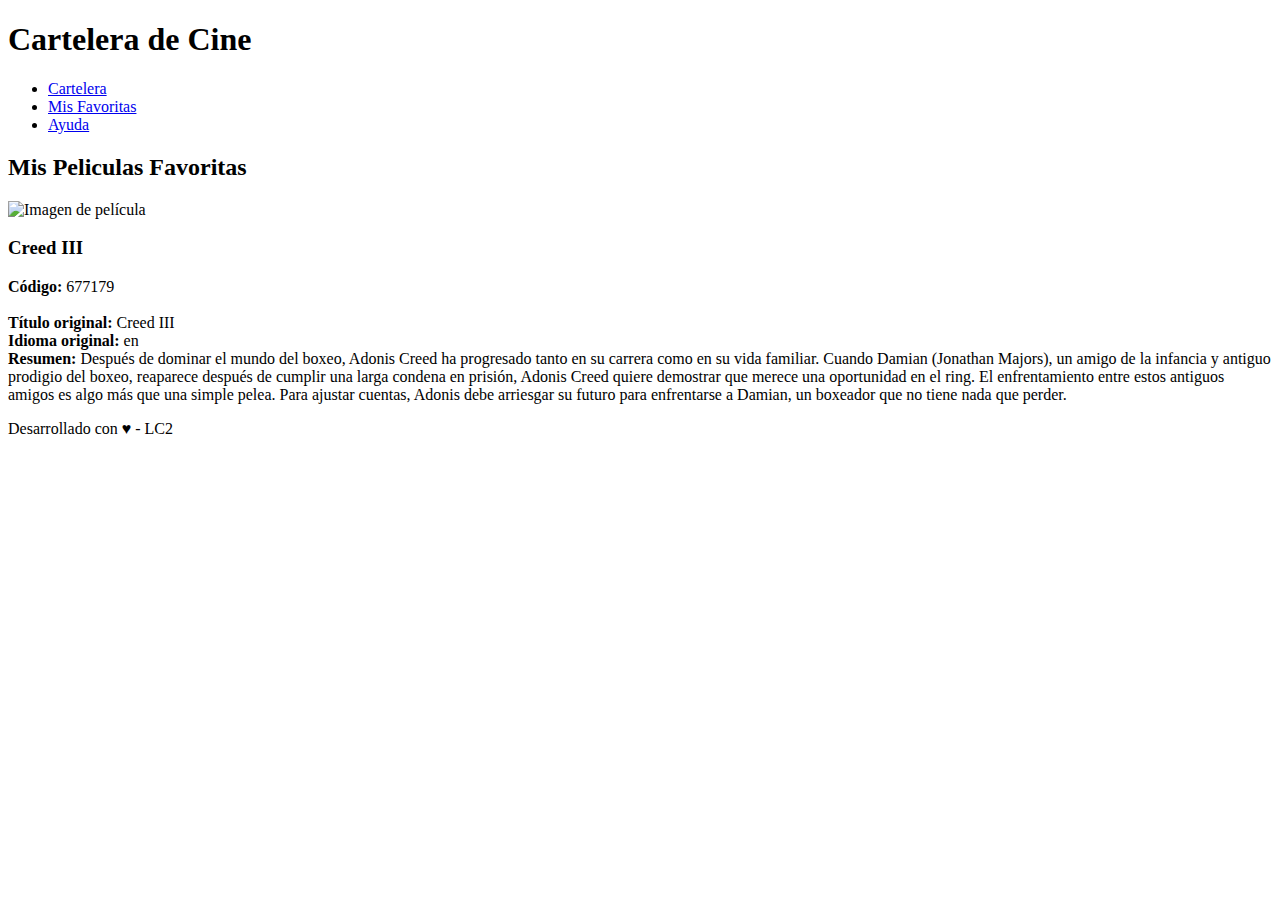
==== favorities.html @ 7aa1beef "Add files via upload" ====
<!DOCTYPE html>
<html lang="es">

<head>
  <meta charset="UTF-8" />
  <meta name="viewport" content="width=device-width, initial-scale=1.0" />
  <title>TUP LC2 - TP Integrador</title>
  <!-- Estilos CSS -->
  <link rel="stylesheet" href="css/common.css" />
</head>

<body>
  <header>
    <h1>
      <!--Titulo Cabecera-->
      <span>Cartelera de Cine</span>
    </h1>
    <nav>
      <!--Menu Superior-->
      <ul>
        <li><a href="index.html">Cartelera</a></li>
        <li class="current-page"><a href="#">Mis Favoritas</a></li>
        <li><a href="help.html">Ayuda</a></li>
      </ul>
    </nav>
  </header>
  <!-- Contenido principal de la página -->
  <main>
    <h2>Mis Peliculas Favoritas</h2>
    <section id="sec-favorities-list">
      <!--Sección contenido de paliculas favoritas-->
      <div class="contenedorPeliculasFavoritas" id="contenedorPeliculasFavoritas">
        <img src="https://image.tmdb.org/t/p/w500//fcFMd3HdyX7r5gtFwVnn2qr5Yhq.jpg" alt="Imagen de película">
        <h3>Creed III</h3>
        <p>
          <strong>Código:</strong> 677179 <br><br>
          <strong>Título original:</strong> Creed III <br>
          <strong>Idioma original:</strong> en <br>
          <strong>Resumen:</strong> Después de dominar el mundo del boxeo, Adonis Creed ha progresado tanto en su
          carrera como en su vida familiar. Cuando Damian (Jonathan Majors), un amigo de la infancia y antiguo prodigio
          del boxeo, reaparece después de cumplir una larga condena en prisión, Adonis Creed quiere demostrar que merece
          una oportunidad en el ring. El enfrentamiento entre estos antiguos amigos es algo más que una simple pelea.
          Para ajustar cuentas, Adonis debe arriesgar su futuro para enfrentarse a Damian, un boxeador que no tiene nada
          que perder.
        </p>
      </div>
    </section>
  </main>
  <footer>
    <p>Desarrollado con ♥ - LC2</p>
  </footer>
</body>

</html>
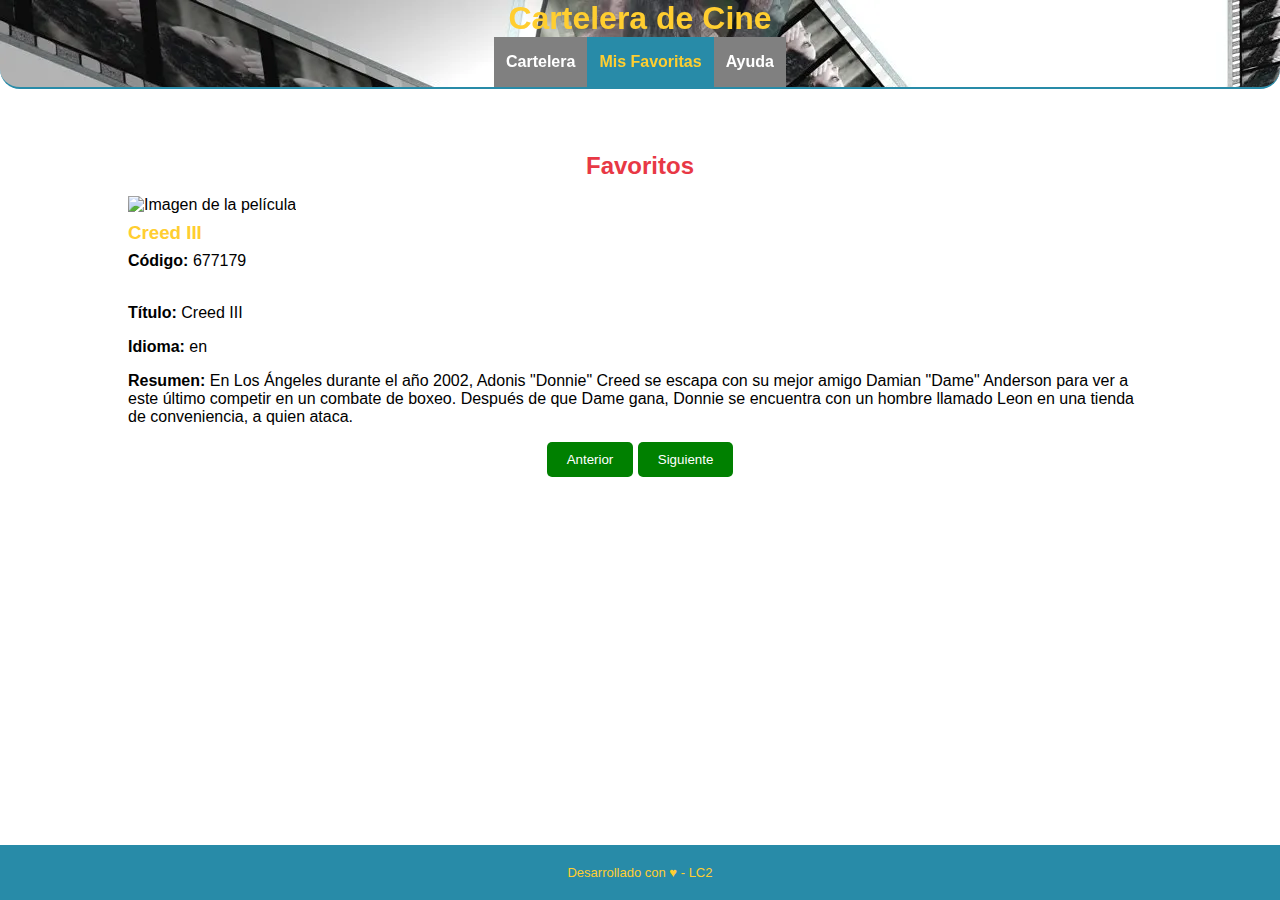
==== commit aa1a564f: "PrimeraParte2" ====
--- a/favorities.html
+++ b/favorities.html
@@ -1,54 +1,64 @@
 <!DOCTYPE html>
 <html lang="es">
+  <head>
+    <meta charset="UTF-8" />
+    <meta name="viewport" content="width=device-width, initial-scale=1.0" />
+    <title>TUP LC2 - TP Integrador - Cine</title>
+    <!-- Estilos CSS -->
+    <link rel="stylesheet" href="css/common.css" />
+  </head>
+  <body>
+    <header>
+      <h1>
+        <!--Titulo Cabecera-->
+        <span>Cartelera de Cine</span>
+      </h1>
+      <nav>
+        <!--Menu Superior-->
+        <ul>
+          <li><a href="index.html">Cartelera</a></li>
+          <li  class="current-page"><a href="#">Mis Favoritas</a></li>
+          <li><a href="help.html">Ayuda</a></li>
+        </ul>
+      </nav>
+    </header>
+    <!-- Contenido principal de la página -->
+    <main>
+      <h2>Favoritos</h2>
+      
+      <section id="sect-favorities-list">
+        <div class="contenedorPeliculasFavoritas">
+          <img src="https://image.tmdb.org/t/p/w500//fcFMd3HdyX7r5gtFwVnn2qr5Yhq.jpg" alt="Imagen de la película" />
+            <h3>Creed III</h3>
+            <p><strong>Código: </strong>677179</p>
+            <br>
+            <p><strong>Título: </strong>Creed III</p>
+            <p><strong>Idioma: </strong>en</p>
+            <p><strong>Resumen: </strong>En Los Ángeles durante el año 2002, Adonis "Donnie" Creed se escapa con su mejor amigo Damian "Dame" Anderson para ver a este último competir en un combate de boxeo. Después de que Dame gana, Donnie se encuentra con un hombre llamado Leon en una tienda de conveniencia, a quien ataca.</p>
+        </div>
+      </section>
 
-<head>
-  <meta charset="UTF-8" />
-  <meta name="viewport" content="width=device-width, initial-scale=1.0" />
-  <title>TUP LC2 - TP Integrador</title>
-  <!-- Estilos CSS -->
-  <link rel="stylesheet" href="css/common.css" />
-</head>
-
-<body>
-  <header>
-    <h1>
-      <!--Titulo Cabecera-->
-      <span>Cartelera de Cine</span>
-    </h1>
-    <nav>
-      <!--Menu Superior-->
-      <ul>
-        <li><a href="index.html">Cartelera</a></li>
-        <li class="current-page"><a href="#">Mis Favoritas</a></li>
-        <li><a href="help.html">Ayuda</a></li>
-      </ul>
-    </nav>
-  </header>
-  <!-- Contenido principal de la página -->
-  <main>
-    <h2>Mis Peliculas Favoritas</h2>
-    <section id="sec-favorities-list">
-      <!--Sección contenido de paliculas favoritas-->
-      <div class="contenedorPeliculasFavoritas" id="contenedorPeliculasFavoritas">
-        <img src="https://image.tmdb.org/t/p/w500//fcFMd3HdyX7r5gtFwVnn2qr5Yhq.jpg" alt="Imagen de película">
-        <h3>Creed III</h3>
-        <p>
-          <strong>Código:</strong> 677179 <br><br>
-          <strong>Título original:</strong> Creed III <br>
-          <strong>Idioma original:</strong> en <br>
-          <strong>Resumen:</strong> Después de dominar el mundo del boxeo, Adonis Creed ha progresado tanto en su
-          carrera como en su vida familiar. Cuando Damian (Jonathan Majors), un amigo de la infancia y antiguo prodigio
-          del boxeo, reaparece después de cumplir una larga condena en prisión, Adonis Creed quiere demostrar que merece
-          una oportunidad en el ring. El enfrentamiento entre estos antiguos amigos es algo más que una simple pelea.
-          Para ajustar cuentas, Adonis debe arriesgar su futuro para enfrentarse a Damian, un boxeador que no tiene nada
-          que perder.
-        </p>
-      </div>
-    </section>
-  </main>
-  <footer>
-    <p>Desarrollado con ♥ - LC2</p>
-  </footer>
-</body>
-
-</html>+      <section id="form-movie-new">
+        <!--Seccion para agregar una palicula favorita por codigo-->
+      </section>
+      <section id="sec-messages">
+        <!--Seccion para mensajes-->
+      </section>
+      <section id="sec_peliculas">
+        <!--Seccion visualizacion de peliculas-->
+        <div class="contenedorPeliculas" id="contenedorPeliculas"></div>
+      </section>
+      <section id="sec_paginador_peliculas">
+        
+        <!--Seccion de Paginacion-->
+        <div class="paginacion" id="paginacion">
+          <button id="btnAnterior">Anterior</button>
+          <button id="btnSiguiente">Siguiente</button>
+        </div>
+      </section>
+    </main>
+    <footer>
+      <p>Desarrollado con ♥ - LC2</p>
+    </footer>
+  </body>
+</html>
--- a/css/common.css
+++ b/css/common.css
@@ -0,0 +1,243 @@
+* {
+    box-sizing: border-box;
+    margin: 0;
+    padding: 0;
+    font-family: "Lucida Sans", "Lucida Sans Regular", "Lucida Grande", "Lucida Sans Unicode", "Geneva", Verdana, sans-serif;
+}
+
+:root {
+    /* Declaro variables CSS con colores principales */
+    --color-theme: #FFCE30;
+    --color-active: #288BA8;
+    --color-back-active: #746AB0;
+    --color-back-inactive: #c4c6c9;
+    --color-titulos: #E83845;
+    --color-texto-blanco: #FFF;
+    --color-gradient: linear-gradient(to right, var(--color-theme), var(--color-back-active));
+}
+
+body {
+    height: 100%;
+    width: 100%;
+}
+
+ul {
+    list-style: none;
+    padding: 0;
+    margin: 0;
+}
+
+button,
+a {
+    user-select: none;
+    -webkit-user-select: none;
+}
+
+header {
+    position: fixed;
+    top: 0;
+    width: 100%;
+    background-image: url('../img/FondoCine6.webp');
+    border-radius: 0 0% 20px 20px;
+    border-bottom: 2px solid var(--color-active);
+}
+
+nav > ul {
+    display: flex;
+    justify-content: space-between;
+    justify-content: center;
+}
+
+nav li {
+    flex: 0 0 auto;
+}
+
+nav li a {
+    display: block;
+    padding: 16px 12px;
+    text-align: center;
+    text-decoration: none;
+    font-size: 1em;
+    font-weight: bold;
+    color: var(--color-texto-blanco);
+    background-color: gray;
+}
+
+nav li.current-page a {
+    color: var(--color-theme);
+    background-color: var(--color-active);
+    pointer-events: none;
+}
+
+main {
+    margin-top: 120px;
+    overflow: auto;
+    padding: 16px;
+    padding-bottom: 60px;
+    height: calc(100% - 120px);
+    width: 100%;
+}
+
+h1 {
+    text-align: center;
+    margin: 0;
+    color: var(--color-theme);
+}
+
+h1 > img {
+    width: 70px;
+    vertical-align: middle;
+    padding: 10px;
+}
+
+h2 {
+    color: var(--color-titulos);
+    margin: 16px 0;
+    text-align: center;
+}
+
+h3 {
+    color: var(--color-theme);
+    margin: 8px 0;
+}
+
+main section {
+    display: flex;
+    justify-content: space-around;
+}
+
+footer {
+    position: fixed;
+    bottom: 0px;
+    background-color: var(--color-active);
+    width: 100%;
+    text-align: center;
+    padding-top: 10px;
+    padding-bottom: 10px;
+}
+
+footer p {
+    font-size: small;
+    color: var(--color-theme);
+}
+
+main p {
+    margin-bottom: 16px;
+}
+
+#texto-ayuda{
+    text-align: center;
+}
+
+/* Media Query: Estilos a aplicar sólo en pantallas mayores a 400px */
+@media (min-width: 400px) {
+    main {
+        padding-left: 10%;
+        padding-right: 10%;
+    }
+
+    footer {
+        padding-top: 20px;
+        padding-bottom: 20px;
+    }
+}
+
+.loader {
+    width: 60px;
+    height: 60px;
+}
+
+.loader::before {
+    content: "";
+    box-sizing: border-box;
+    position: absolute;
+    width: 60px;
+    height: 60px;
+    border-radius: 50%;
+    border-top: 2px solid #8900FF;
+    border-right: 2px solid transparent;
+    animation: spinner8217 0.8s linear infinite;
+}
+
+@keyframes spinner8217 {
+    to {
+        transform: rotate(360deg);
+    }
+}
+
+.loader-container {
+    margin: auto;
+    display: flex;
+    justify-content: center;
+}
+
+.display {
+    display: none;
+}
+
+.msg {
+    width: 50%;
+    margin: 20px auto;
+    padding: 15px;
+    border-radius: 15px;
+    color: #fff;
+    font-size: 12px;
+    font-weight: 200;
+    text-align: center;
+}
+
+.amarillo {
+    background-color: #ffc107;
+}
+
+.rojo {
+    background-color: #dc3545;
+}
+
+.verde {
+    background-color: #28a745;
+}
+
+#sec-contact-form {
+    display: flex;
+    justify-content: center;
+    align-items: center;
+    height: 50vh;
+  }
+  
+  #sec-contact-form form {
+    margin-top: 10px;
+  }
+  
+  .form-group {
+    margin-bottom: 15px;
+  }
+  
+  label {
+    display: block;
+    font-weight: bold;
+  }
+  
+  input[type="text"],
+  input[type="email"],
+  textarea {
+    width: 100%;
+    padding: 5px;
+    border-radius: 5px;
+    border: 1px solid #ccc;
+  }
+  
+  button {
+    background-color: green;
+    color: white;
+    padding: 10px 20px;
+    border: none;
+    border-radius: 5px;
+    cursor: pointer;
+  }
+  
+  button[type="reset"],
+  button[type="submit"] {
+    margin-right: 10px;
+  }
+  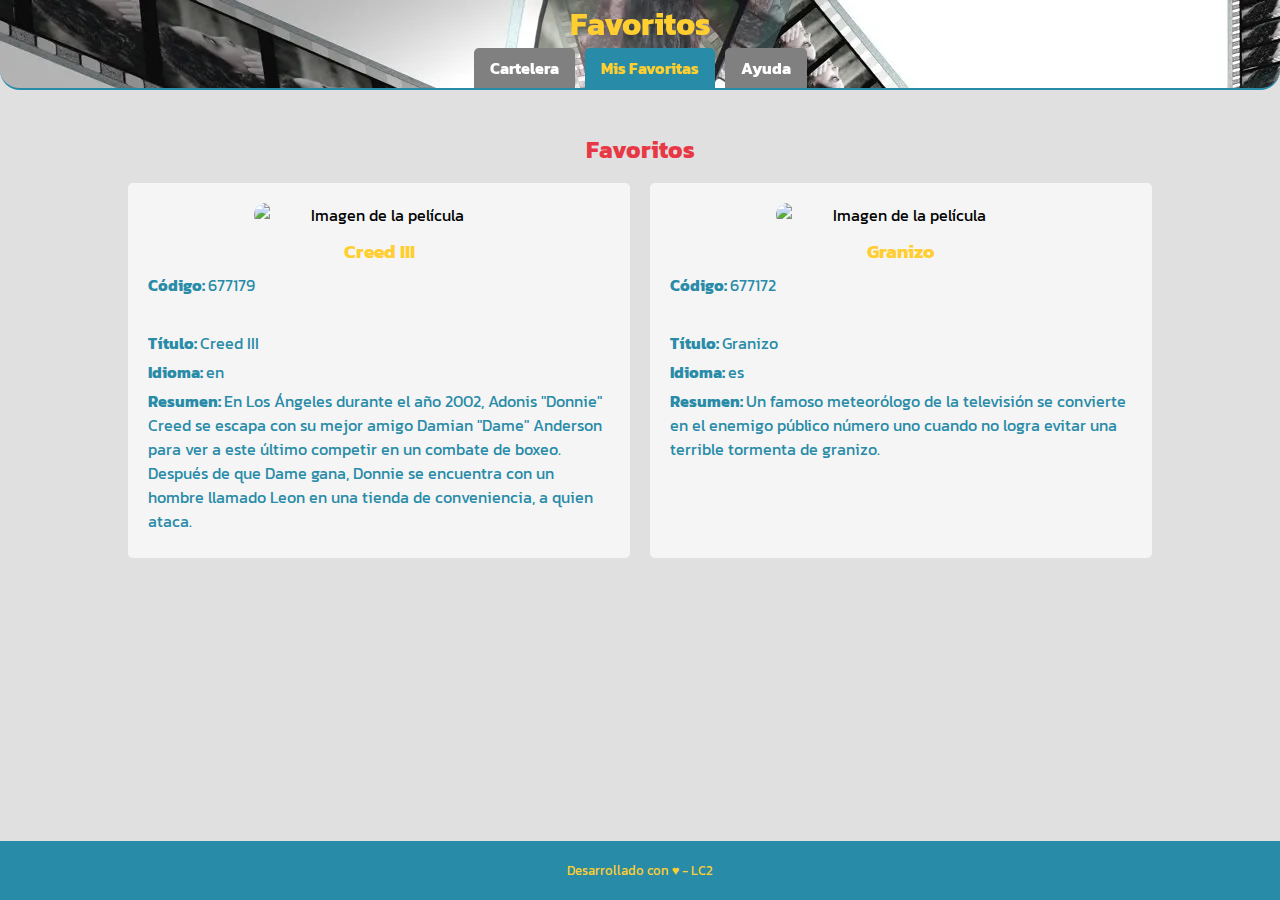
==== commit 7aabef01: "CSS" ====
--- a/favorities.html
+++ b/favorities.html
@@ -6,18 +6,24 @@
     <title>TUP LC2 - TP Integrador - Cine</title>
     <!-- Estilos CSS -->
     <link rel="stylesheet" href="css/common.css" />
+    <link rel="preconnect" href="https://fonts.googleapis.com" />
+    <link rel="preconnect" href="https://fonts.gstatic.com" crossorigin />
+    <link
+      href="https://fonts.googleapis.com/css2?family=Kanit:ital,wght@0,100;0,200;0,300;1,100;1,200;1,300&family=Roboto+Mono:ital,wght@1,600&display=swap"
+      rel="stylesheet"
+    />
   </head>
   <body>
     <header>
       <h1>
         <!--Titulo Cabecera-->
-        <span>Cartelera de Cine</span>
+        <span>Favoritos</span>
       </h1>
       <nav>
         <!--Menu Superior-->
-        <ul>
+        <ul class="menu">
           <li><a href="index.html">Cartelera</a></li>
-          <li  class="current-page"><a href="#">Mis Favoritas</a></li>
+          <li class="current-page"><a href="#">Mis Favoritas</a></li>
           <li><a href="help.html">Ayuda</a></li>
         </ul>
       </nav>
@@ -25,16 +31,40 @@
     <!-- Contenido principal de la página -->
     <main>
       <h2>Favoritos</h2>
-      
+
       <section id="sect-favorities-list">
         <div class="contenedorPeliculasFavoritas">
-          <img src="https://image.tmdb.org/t/p/w500//fcFMd3HdyX7r5gtFwVnn2qr5Yhq.jpg" alt="Imagen de la película" />
-            <h3>Creed III</h3>
-            <p><strong>Código: </strong>677179</p>
-            <br>
-            <p><strong>Título: </strong>Creed III</p>
-            <p><strong>Idioma: </strong>en</p>
-            <p><strong>Resumen: </strong>En Los Ángeles durante el año 2002, Adonis "Donnie" Creed se escapa con su mejor amigo Damian "Dame" Anderson para ver a este último competir en un combate de boxeo. Después de que Dame gana, Donnie se encuentra con un hombre llamado Leon en una tienda de conveniencia, a quien ataca.</p>
+          <img
+            src="https://image.tmdb.org/t/p/w500//fcFMd3HdyX7r5gtFwVnn2qr5Yhq.jpg"
+            alt="Imagen de la película"
+          />
+          <h3>Creed III</h3>
+          <p><strong>Código: </strong>677179</p>
+          <br />
+          <p><strong>Título: </strong>Creed III</p>
+          <p><strong>Idioma: </strong>en</p>
+          <p>
+            <strong>Resumen: </strong>En Los Ángeles durante el año 2002, Adonis
+            "Donnie" Creed se escapa con su mejor amigo Damian "Dame" Anderson
+            para ver a este último competir en un combate de boxeo. Después de
+            que Dame gana, Donnie se encuentra con un hombre llamado Leon en una
+            tienda de conveniencia, a quien ataca.
+          </p>
+        </div>
+
+        <div class="contenedorPeliculasFavoritas">
+          <img
+            src="https://encrypted-tbn1.gstatic.com/images?q=tbn:ANd9GcRcUdT-6m0TSMqEL2XwwjZG4fX2Y5Eiug60h0jzCgiHxG90JEuX"
+            alt="Imagen de la película"
+          />
+          <h3>Granizo</h3>
+          <p><strong>Código: </strong>677172</p>
+          <br />
+          <p><strong>Título: </strong>Granizo</p>
+          <p><strong>Idioma: </strong>es</p>
+          <p>
+            <strong>Resumen: </strong>Un famoso meteorólogo de la televisión se convierte en el enemigo público número uno cuando no logra evitar una terrible tormenta de granizo.
+          </p>
         </div>
       </section>
 
@@ -49,12 +79,7 @@
         <div class="contenedorPeliculas" id="contenedorPeliculas"></div>
       </section>
       <section id="sec_paginador_peliculas">
-        
-        <!--Seccion de Paginacion-->
-        <div class="paginacion" id="paginacion">
-          <button id="btnAnterior">Anterior</button>
-          <button id="btnSiguiente">Siguiente</button>
-        </div>
+       
       </section>
     </main>
     <footer>
--- a/css/common.css
+++ b/css/common.css
@@ -2,23 +2,26 @@
     box-sizing: border-box;
     margin: 0;
     padding: 0;
-    font-family: "Lucida Sans", "Lucida Sans Regular", "Lucida Grande", "Lucida Sans Unicode", "Geneva", Verdana, sans-serif;
+    font-family: "Kanit", sans-serif;
 }
 
 :root {
     /* Declaro variables CSS con colores principales */
-    --color-theme: #FFCE30;
-    --color-active: #288BA8;
-    --color-back-active: #746AB0;
+    --color-theme: #ffce30;
+    --color-active: #288ba8;
+    --color-back-active: #746ab0;
     --color-back-inactive: #c4c6c9;
-    --color-titulos: #E83845;
-    --color-texto-blanco: #FFF;
-    --color-gradient: linear-gradient(to right, var(--color-theme), var(--color-back-active));
+    --color-titulos: #e83845;
+    --color-texto-blanco: #fff;
+    --color-gradient: linear-gradient(to right,
+            var(--color-theme),
+            var(--color-back-active));
 }
 
 body {
     height: 100%;
     width: 100%;
+    background-color: #e0e0e0;
 }
 
 ul {
@@ -37,12 +40,14 @@
     position: fixed;
     top: 0;
     width: 100%;
-    background-image: url('../img/FondoCine6.webp');
+    background-image: url("../img/FondoCine6.webp");
     border-radius: 0 0% 20px 20px;
     border-bottom: 2px solid var(--color-active);
 }
 
-nav > ul {
+
+
+nav>ul {
     display: flex;
     justify-content: space-between;
     justify-content: center;
@@ -69,13 +74,131 @@
     pointer-events: none;
 }
 
+.menu {
+    list-style: none;
+    padding: 0;
+    margin: 0;
+}
+
+.menu li {
+    display: inline-block;
+    margin-right: 10px;
+    /* Espacio entre las opciones de menú */
+}
+
+.menu li:last-child {
+    margin-right: 0;
+    /* Elimina el espacio a la derecha del último elemento */
+}
+
+.menu li a {
+    display: block;
+    padding: 8px 16px;
+    border-top-left-radius: 5px;
+    border-top-right-radius: 5px;
+    text-decoration: none;
+}
+
+#sec_peliculas {
+    display: flex;
+    flex-wrap: wrap;
+    justify-content: space-between;
+    margin-top: 15px;
+    text-align: left;
+}
+
+#sec_peliculas p {
+    color: var(--color-active);
+    text-align: left;
+}
+
+#sect-favorities-list {
+    display: grid;
+    grid-template-columns: repeat(2, 1fr);
+    gap: 20px;
+}
+
+
+
+.contenedorPeliculasFavoritas {
+    background-color: #f5f5f5;
+      padding: 20px;
+      border-radius: 5px;
+      text-align: center; 
+}
+
+.contenedorPeliculasFavoritas img {
+    width: 100%;
+      max-width: 250px; 
+      height: auto;
+      object-fit: contain; 
+      border-radius: 20px;
+      margin: 0 auto 10px;
+      display: block;
+}
+
+.contenedorPeliculasFavoritas h3 {
+    text-align: center;
+}
+
+.contenedorPeliculasFavoritas p {
+    margin: 5px 0;
+    text-align: left;
+    color:var(--color-active) ;
+}
+
+.boton-favoritos {
+    background-color: gray;
+    color: white;
+    border: none;
+    border-radius: 30px;
+    padding: 5px 20px;
+    cursor: pointer;
+    font-size: 10px;
+    box-shadow: 2px 2px 2px rgba(0, 0, 0, 1.5);
+}
+
+.contenedorGrilla {
+    width: 100%;
+    display: flex;
+    flex-wrap: wrap;
+    justify-content: space-between;
+}
+
+.pelicula {
+    width: 23%;
+    margin-bottom: 20px;
+    text-align: center;
+    border-radius: 15px;
+}
+
+.pelicula img {
+    width: 100%;
+    height: auto;
+    border-radius: 5px;
+}
+
+.pelicula h3 {
+    margin-top: 10px;
+    font-size: 16px;
+    font-weight: 600;
+}
+
+.pelicula p {
+    margin: 5px 0;
+    color: #1d1d1d;
+    font-size: 12px;
+    font-family: "Gill Sans", "Gill Sans MT", Calibri, "Trebuchet MS", sans-serif;
+}
+
 main {
-    margin-top: 120px;
+    margin-top: 100px;
     overflow: auto;
     padding: 16px;
     padding-bottom: 60px;
     height: calc(100% - 120px);
     width: 100%;
+    background-color: #e0e0e0;
 }
 
 h1 {
@@ -84,7 +207,7 @@
     color: var(--color-theme);
 }
 
-h1 > img {
+h1>img {
     width: 70px;
     vertical-align: middle;
     padding: 10px;
@@ -125,8 +248,102 @@
     margin-bottom: 16px;
 }
 
-#texto-ayuda{
-    text-align: center;
+#form-movie-new {
+    display: flex;
+    flex-direction: column;
+    align-items: center;
+}
+
+#form-movie-new .fav-title {
+    text-align: center;
+}
+
+#form-movie-new form {
+    display: flex;
+    align-items: center;
+}
+
+#form-movie-new input[type="text"] {
+    margin-bottom: 10px;
+}
+
+#form-movie-new button {
+    -webkit-appearance: button;
+    -moz-appearance: button;
+    appearance: button;
+    margin-left: 5px;
+}
+
+#texto-ayuda {
+    text-align: left;
+}
+
+#sec-contact-form {
+    text-align: center;
+}
+
+#sec-contact-form form {
+    margin-top: 10px;
+}
+
+.form-group {
+    margin-top: 20px;
+}
+
+.form-group label {
+    display: block;
+    margin-bottom: 5px;
+  }
+  
+  .form-group input {
+    width: 300px;
+    padding: 12px;
+    border-radius: 5px;
+  }
+  
+  .form-group textarea {
+    width: 300px;
+    height: 120px;
+    padding: 12px;
+    resize: none;
+    border-radius: 5px;
+  }
+
+#limpiar-btn,
+    #enviar-btn {
+      background-color: green;
+      color: white;
+      padding: 10px 20px;
+      border-radius: 50px; /* Redondea los botones */
+      margin-right: 10px;
+      border: none;
+    }
+
+label {
+    display: block;
+    font-weight: bold;
+}
+
+input[type="text"],
+input[type="email"],
+textarea {
+    width: 100%;
+    padding: 5px;
+    border-radius: 5px;
+    border: 1px solid #ccc;
+}
+
+button {
+    color: black;
+    padding: 5px;
+    cursor: pointer;
+    font-size: 15px;
+    margin-bottom: 8px;
+}
+
+button[type="reset"],
+button[type="submit"] {
+    margin-right: 10px;
 }
 
 /* Media Query: Estilos a aplicar sólo en pantallas mayores a 400px */
@@ -154,7 +371,7 @@
     width: 60px;
     height: 60px;
     border-radius: 50%;
-    border-top: 2px solid #8900FF;
+    border-top: 2px solid #8900ff;
     border-right: 2px solid transparent;
     animation: spinner8217 0.8s linear infinite;
 }
@@ -196,48 +413,4 @@
 
 .verde {
     background-color: #28a745;
-}
-
-#sec-contact-form {
-    display: flex;
-    justify-content: center;
-    align-items: center;
-    height: 50vh;
-  }
-  
-  #sec-contact-form form {
-    margin-top: 10px;
-  }
-  
-  .form-group {
-    margin-bottom: 15px;
-  }
-  
-  label {
-    display: block;
-    font-weight: bold;
-  }
-  
-  input[type="text"],
-  input[type="email"],
-  textarea {
-    width: 100%;
-    padding: 5px;
-    border-radius: 5px;
-    border: 1px solid #ccc;
-  }
-  
-  button {
-    background-color: green;
-    color: white;
-    padding: 10px 20px;
-    border: none;
-    border-radius: 5px;
-    cursor: pointer;
-  }
-  
-  button[type="reset"],
-  button[type="submit"] {
-    margin-right: 10px;
-  }
-  +}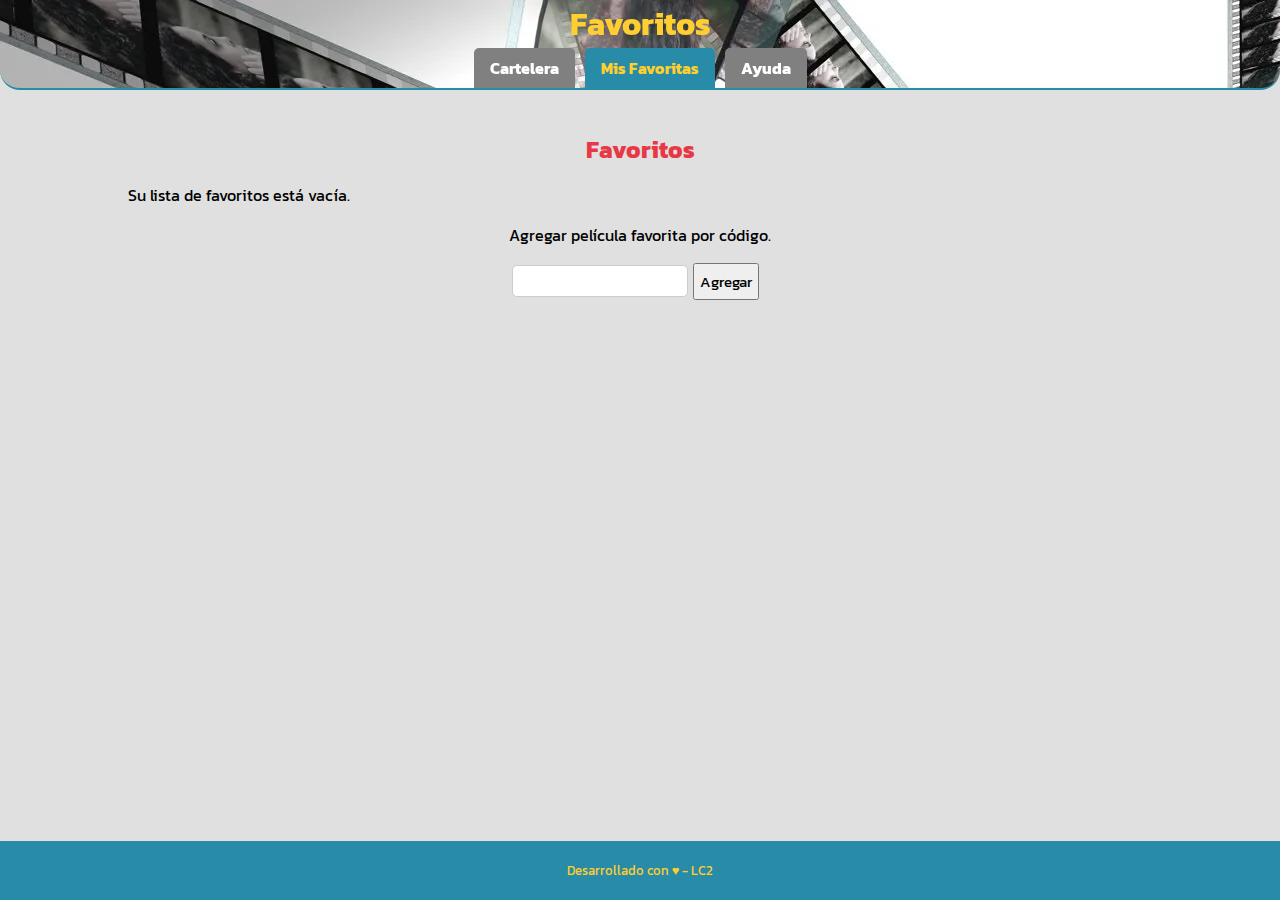
==== commit 84db7716: "Deploy APP CINE" ====
--- a/favorities.html
+++ b/favorities.html
@@ -12,6 +12,8 @@
       href="https://fonts.googleapis.com/css2?family=Kanit:ital,wght@0,100;0,200;0,300;1,100;1,200;1,300&family=Roboto+Mono:ital,wght@1,600&display=swap"
       rel="stylesheet"
     />
+    <script src="js/pages/favorities.js"></script>
+    <script src="js/common.js"></script>
   </head>
   <body>
     <header>
@@ -33,57 +35,26 @@
       <h2>Favoritos</h2>
 
       <section id="sect-favorities-list">
-        <div class="contenedorPeliculasFavoritas">
-          <img
-            src="https://image.tmdb.org/t/p/w500//fcFMd3HdyX7r5gtFwVnn2qr5Yhq.jpg"
-            alt="Imagen de la película"
-          />
-          <h3>Creed III</h3>
-          <p><strong>Código: </strong>677179</p>
-          <br />
-          <p><strong>Título: </strong>Creed III</p>
-          <p><strong>Idioma: </strong>en</p>
-          <p>
-            <strong>Resumen: </strong>En Los Ángeles durante el año 2002, Adonis
-            "Donnie" Creed se escapa con su mejor amigo Damian "Dame" Anderson
-            para ver a este último competir en un combate de boxeo. Después de
-            que Dame gana, Donnie se encuentra con un hombre llamado Leon en una
-            tienda de conveniencia, a quien ataca.
-          </p>
-        </div>
-
-        <div class="contenedorPeliculasFavoritas">
-          <img
-            src="https://encrypted-tbn1.gstatic.com/images?q=tbn:ANd9GcRcUdT-6m0TSMqEL2XwwjZG4fX2Y5Eiug60h0jzCgiHxG90JEuX"
-            alt="Imagen de la película"
-          />
-          <h3>Granizo</h3>
-          <p><strong>Código: </strong>677172</p>
-          <br />
-          <p><strong>Título: </strong>Granizo</p>
-          <p><strong>Idioma: </strong>es</p>
-          <p>
-            <strong>Resumen: </strong>Un famoso meteorólogo de la televisión se convierte en el enemigo público número uno cuando no logra evitar una terrible tormenta de granizo.
-          </p>
-        </div>
+        <!-- Contenedor de cada película favorita -->
       </section>
 
       <section id="form-movie-new">
-        <!--Seccion para agregar una palicula favorita por codigo-->
+        <p class="fav-title">Agregar película favorita por código.</p>
+        <form id="add-movie-form">
+          <input type="text" id="movie-input" />
+          <button type="submit" id="add-movie-btn">Agregar</button>
+        </form>
       </section>
       <section id="sec-messages">
-        <!--Seccion para mensajes-->
-      </section>
-      <section id="sec_peliculas">
-        <!--Seccion visualizacion de peliculas-->
-        <div class="contenedorPeliculas" id="contenedorPeliculas"></div>
-      </section>
-      <section id="sec_paginador_peliculas">
-       
+        <!-- Seccion para mensajes -->
       </section>
     </main>
     <footer>
       <p>Desarrollado con ♥ - LC2</p>
     </footer>
+    <div id="loading-overlay">
+      <div id="loading-spinner"></div>
+    </div>
+    
   </body>
 </html>
--- a/css/common.css
+++ b/css/common.css
@@ -413,4 +413,56 @@
 
 .verde {
     background-color: #28a745;
-}+}
+
+.contenedorPeliculasFavoritas {
+    margin-bottom: 20px;
+  }
+  
+  .video-container {
+    position: relative;
+    width: 100%;
+    height: 0;
+    padding-bottom: 56.25%; /* Relación de aspecto 16:9 */
+  }
+  
+  .video-container iframe {
+    position: absolute;
+    top: 0;
+    left: 0;
+    width: 100%;
+    height: 100%;
+  }
+  
+
+  #loading-overlay {
+    position: fixed;
+    top: 0;
+    left: 0;
+    width: 100%;
+    height: 100%;
+    background-color: rgba(0, 0, 0, 0.5);
+    display: flex;
+    align-items: center;
+    justify-content: center;
+    z-index: 9999;
+  }
+  
+  #loading-spinner {
+    border: 16px solid #f3f3f3;
+    border-top: 16px solid #3498db;
+    border-radius: 50%;
+    width: 120px;
+    height: 120px;
+    animation: spin 2s linear infinite;
+  }
+  
+  @keyframes spin {
+    0% {
+      transform: rotate(0deg);
+    }
+    100% {
+      transform: rotate(360deg);
+    }
+  }
+  